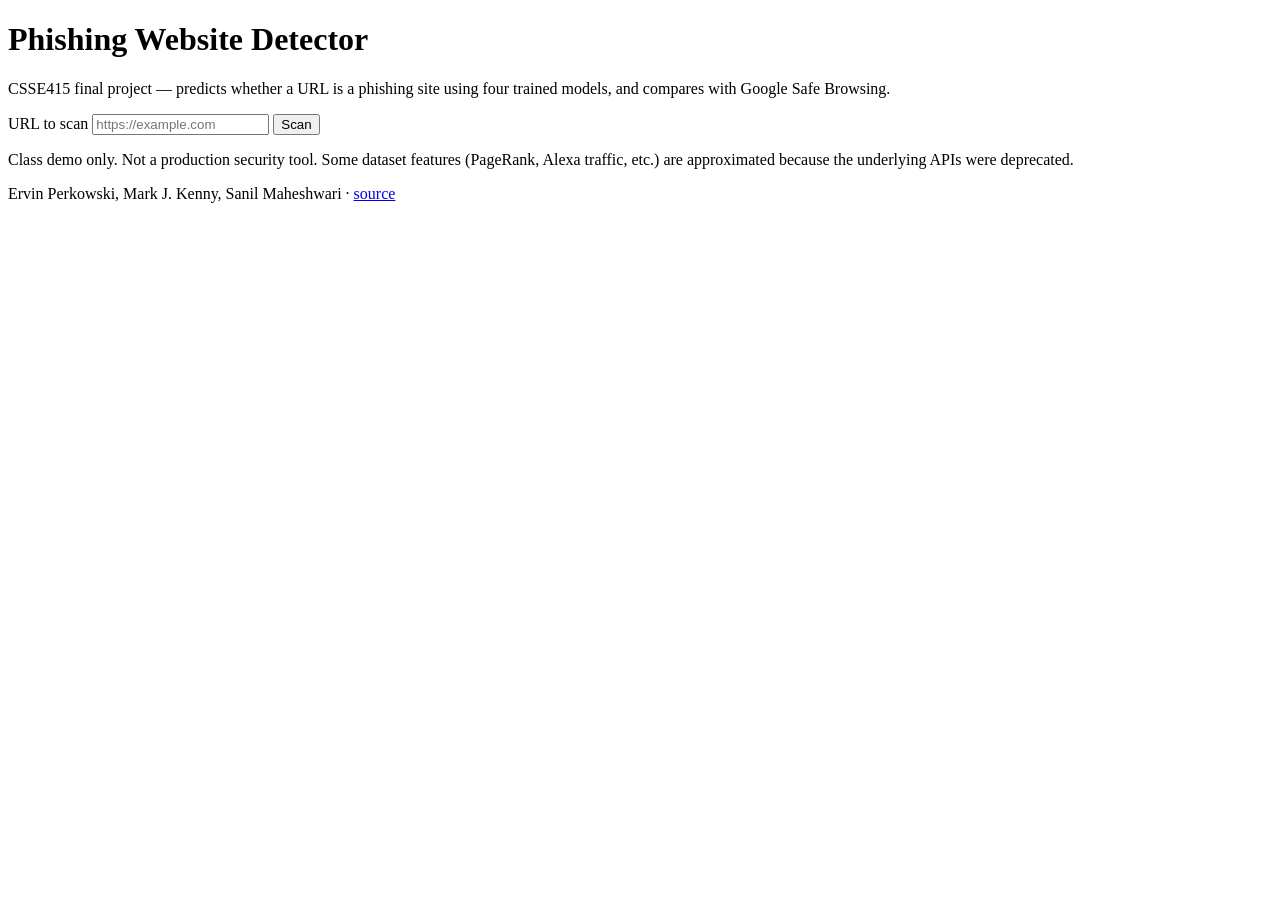
==== frontend/index.html @ dced6027 "feat(frontend): add page skeleton Co-Authored-By: Claude Opus 4.7 <noreply@anthropic.com>" ====
<!DOCTYPE html>
<html lang="en">
<head>
  <meta charset="UTF-8" />
  <meta name="viewport" content="width=device-width, initial-scale=1.0" />
  <title>Phishing Detector — CSSE415 Demo</title>
  <link rel="stylesheet" href="style.css" />
</head>
<body>
  <header>
    <h1>Phishing Website Detector</h1>
    <p class="subtitle">
      CSSE415 final project — predicts whether a URL is a phishing site using
      four trained models, and compares with Google Safe Browsing.
    </p>
  </header>

  <main>
    <section id="input-section">
      <form id="scan-form">
        <label for="url-input">URL to scan</label>
        <input
          id="url-input"
          type="url"
          placeholder="https://example.com"
          required
          autocomplete="off"
        />
        <button type="submit" id="scan-button">Scan</button>
      </form>
      <p class="disclaimer">
        Class demo only. Not a production security tool. Some dataset features
        (PageRank, Alexa traffic, etc.) are approximated because the underlying
        APIs were deprecated.
      </p>
    </section>

    <section id="loading-section" hidden>
      <div class="spinner" aria-label="Loading"></div>
      <p>Extracting features and querying models…</p>
    </section>

    <section id="results-section" hidden>
      <h2 id="scanned-url"></h2>

      <div class="results-grid">
        <div class="panel">
          <h3>Our Models</h3>
          <ul id="model-predictions"></ul>
        </div>
        <div class="panel">
          <h3>Google Safe Browsing</h3>
          <div id="safe-browsing-result"></div>
        </div>
      </div>

      <p id="agreement-line"></p>
      <p id="approximated-footnote" class="footnote"></p>

      <button id="reset-button">Scan another URL</button>
    </section>

    <section id="error-section" hidden>
      <h2>Something went wrong</h2>
      <p id="error-message"></p>
      <button id="error-reset-button">Try again</button>
    </section>
  </main>

  <footer>
    <p>
      Ervin Perkowski, Mark J. Kenny, Sanil Maheshwari ·
      <a href="https://github.com/rhit-kennym1/csse415-final-project">source</a>
    </p>
  </footer>

  <script src="app.js"></script>
</body>
</html>
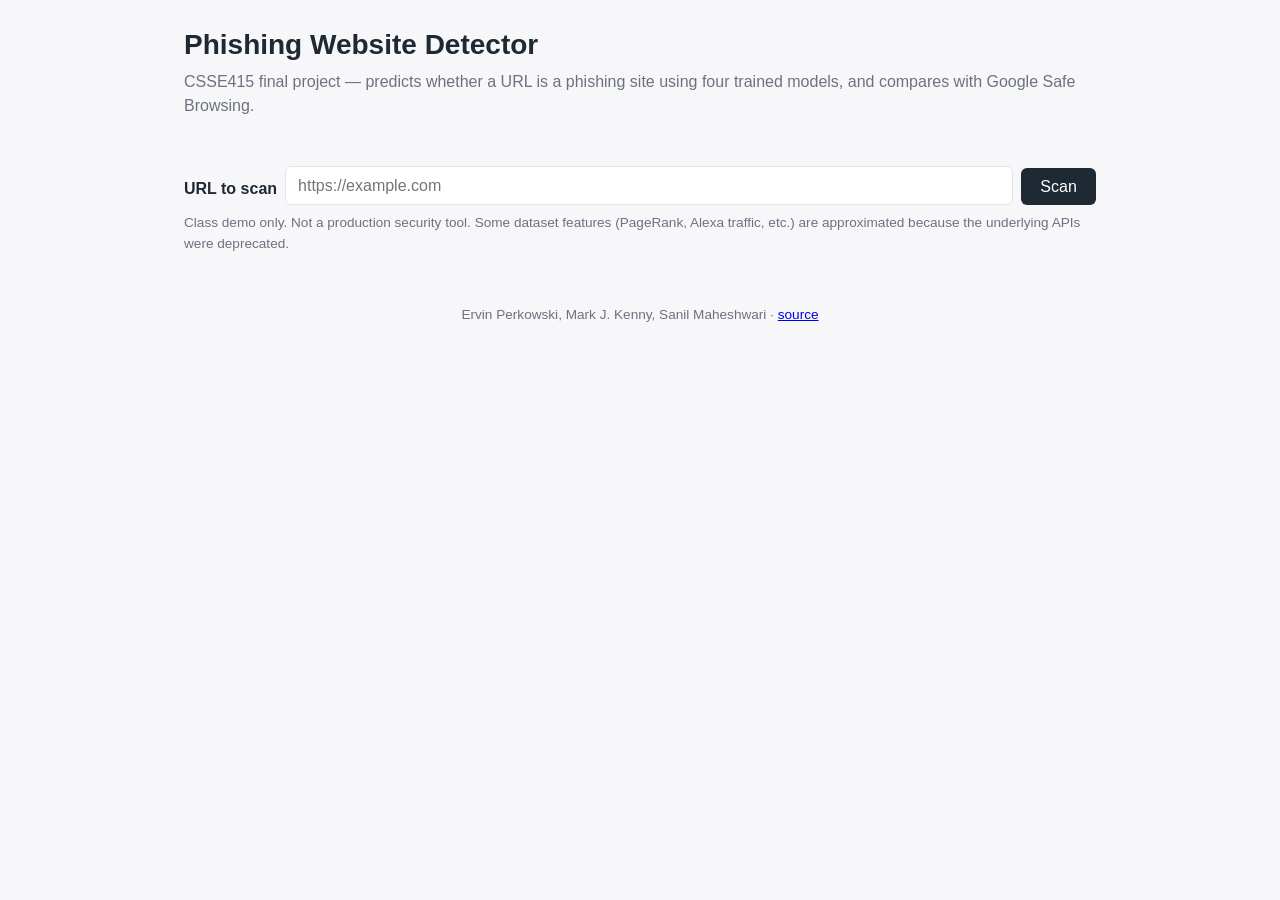
==== commit 149f4f77: "feat: show extracted features and a "site doesn't exist" state in the demo Adds an "Extracted Featur" ====
--- a/frontend/index.html
+++ b/frontend/index.html
@@ -55,9 +55,28 @@
       </div>
 
       <p id="agreement-line"></p>
+
+      <div class="panel" id="features-panel">
+        <h3>Extracted Features</h3>
+        <ul id="feature-list"></ul>
+      </div>
+
       <p id="approximated-footnote" class="footnote"></p>
 
       <button id="reset-button">Scan another URL</button>
+    </section>
+
+    <section id="notfound-section" hidden>
+      <h2 id="notfound-url"></h2>
+      <div class="panel notfound">
+        <p class="notfound-headline">⚠ This website could not be reached — it may not exist.</p>
+        <p class="footnote">
+          The domain didn't resolve or the page failed to load, so there are no
+          live page features to analyze. The models only run on sites that
+          respond.
+        </p>
+      </div>
+      <button id="notfound-reset-button">Scan another URL</button>
     </section>
 
     <section id="error-section" hidden>
--- a/frontend/style.css
+++ b/frontend/style.css
@@ -0,0 +1,150 @@
+:root {
+  --green: #1d8a4a;
+  --red: #c0392b;
+  --gray: #6b7280;
+  --bg: #f7f7f9;
+  --panel: #ffffff;
+  --border: #e3e4e8;
+  --text: #1f2933;
+}
+
+* { box-sizing: border-box; }
+
+body {
+  margin: 0;
+  font-family: -apple-system, BlinkMacSystemFont, "Segoe UI", Roboto, sans-serif;
+  background: var(--bg);
+  color: var(--text);
+  line-height: 1.5;
+}
+
+header, main, footer {
+  max-width: 960px;
+  margin: 0 auto;
+  padding: 1.5rem;
+}
+
+header h1 { margin: 0 0 0.25rem; font-size: 1.75rem; }
+.subtitle { margin: 0; color: var(--gray); }
+
+form {
+  display: flex;
+  gap: 0.5rem;
+  flex-wrap: wrap;
+  align-items: end;
+}
+form label { display: block; font-weight: 600; margin-bottom: 0.25rem; }
+form input[type="url"] {
+  flex: 1 1 320px;
+  padding: 0.6rem 0.75rem;
+  border: 1px solid var(--border);
+  border-radius: 6px;
+  font-size: 1rem;
+}
+button {
+  padding: 0.6rem 1.2rem;
+  border: none;
+  border-radius: 6px;
+  background: var(--text);
+  color: white;
+  font-size: 1rem;
+  cursor: pointer;
+}
+button:hover { opacity: 0.9; }
+
+.disclaimer, .footnote {
+  margin-top: 0.5rem;
+  font-size: 0.85rem;
+  color: var(--gray);
+}
+
+.spinner {
+  width: 40px; height: 40px;
+  border: 4px solid var(--border);
+  border-top-color: var(--text);
+  border-radius: 50%;
+  margin: 1rem auto;
+  animation: spin 0.8s linear infinite;
+}
+@keyframes spin { to { transform: rotate(360deg); } }
+
+#results-section h2 { word-break: break-all; font-size: 1.1rem; color: var(--gray); }
+
+.results-grid {
+  display: grid;
+  grid-template-columns: repeat(auto-fit, minmax(280px, 1fr));
+  gap: 1rem;
+  margin: 1rem 0;
+}
+.panel {
+  background: var(--panel);
+  border: 1px solid var(--border);
+  border-radius: 8px;
+  padding: 1rem;
+}
+.panel h3 { margin: 0 0 0.75rem; font-size: 1rem; }
+
+#model-predictions { list-style: none; padding: 0; margin: 0; }
+#model-predictions li {
+  display: flex;
+  justify-content: space-between;
+  align-items: center;
+  gap: 0.5rem;
+  padding: 0.7rem 0;
+  border-bottom: 1px solid var(--border);
+}
+#model-predictions li:last-child { border-bottom: none; }
+
+.badge {
+  display: inline-block;
+  padding: 0.15rem 0.5rem;
+  border-radius: 999px;
+  font-size: 0.8rem;
+  text-transform: uppercase;
+  color: white;
+  font-weight: 600;
+}
+.badge-safe, .badge-legitimate { background: var(--green); }
+.badge-phishing, .badge-malware, .badge-unwanted { background: var(--red); }
+.badge-unknown { background: var(--gray); }
+
+#agreement-line { font-weight: 600; }
+
+/* Extracted features panel */
+#features-panel { margin: 1rem 0; }
+#feature-list { list-style: none; padding: 0; margin: 0; }
+#feature-list li {
+  display: grid;
+  grid-template-columns: auto minmax(8rem, max-content) 1fr;
+  align-items: center;
+  gap: 0.6rem;
+  padding: 0.5rem 0;
+  border-bottom: 1px solid var(--border);
+}
+#feature-list li:last-child { border-bottom: none; }
+.feature-label { font-weight: 600; }
+.feature-value { color: var(--text); }
+.feature-suspicious { color: var(--red); font-weight: 600; }
+.feature-neutral { color: var(--gray); }
+.feature-ok { color: var(--green); }
+
+.signal-dot {
+  width: 0.7rem;
+  height: 0.7rem;
+  border-radius: 50%;
+  display: inline-block;
+}
+.signal-ok { background: var(--green); }
+.signal-neutral { background: var(--gray); }
+.signal-suspicious { background: var(--red); }
+
+/* Site-not-found state */
+.panel.notfound { text-align: center; }
+.notfound-headline { font-size: 1.1rem; font-weight: 600; margin: 0.5rem 0; }
+
+footer {
+  text-align: center;
+  font-size: 0.85rem;
+  color: var(--gray);
+  padding-top: 0;
+}
